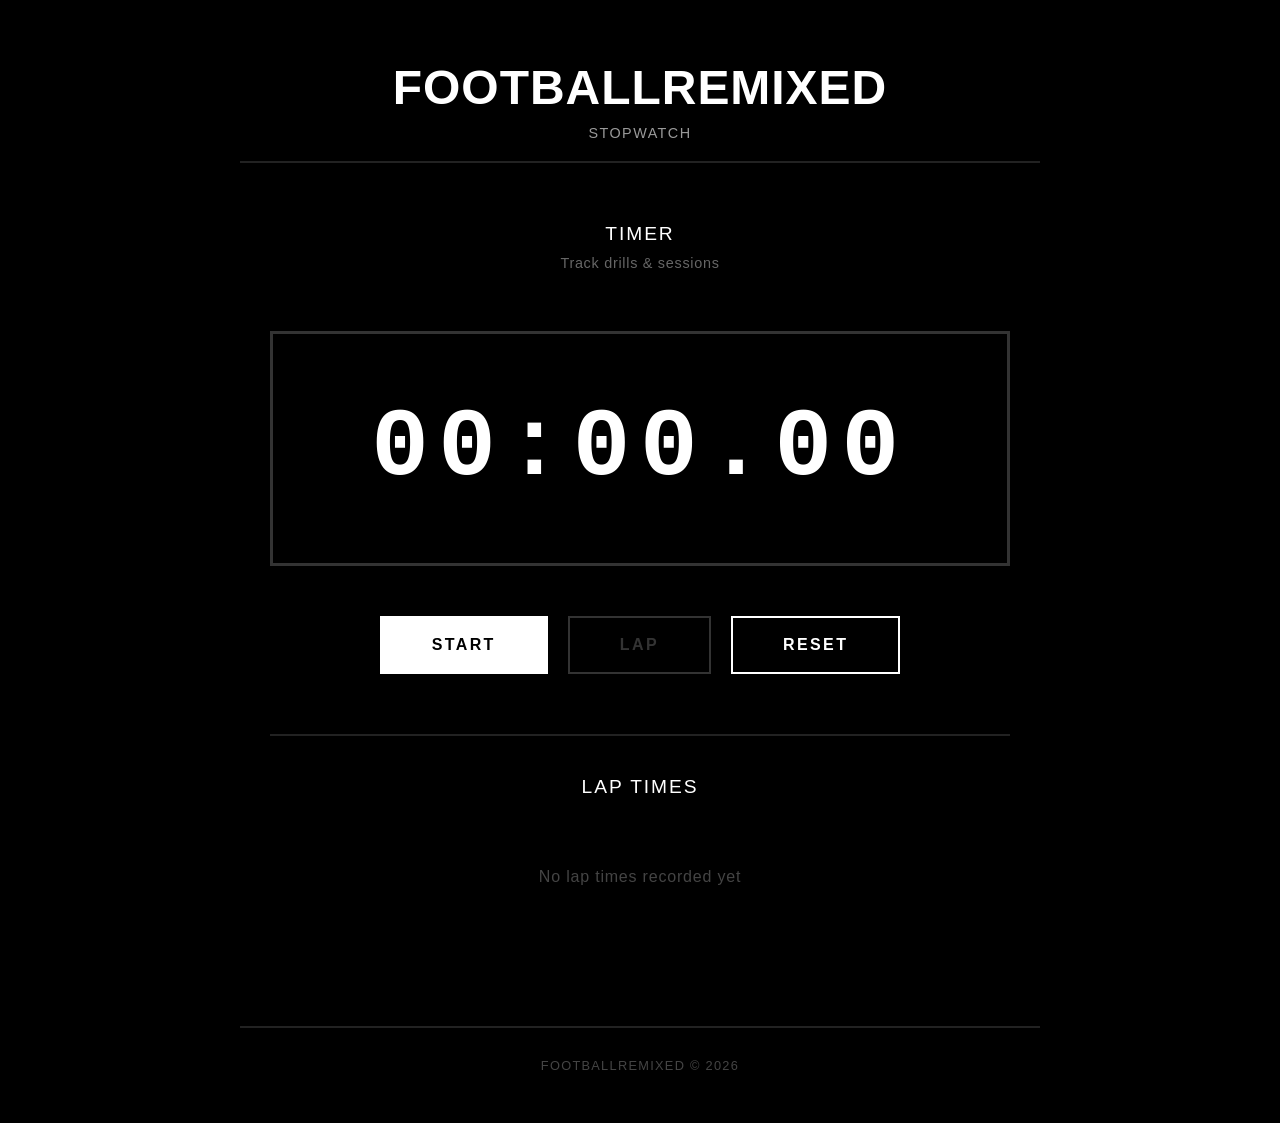
==== stopwatch.html @ f4319dae "Update stopwatch design to minimal black and white theme - Changed from colorful gradient to clean b" ====
<!DOCTYPE html>
<html lang="en">
<head>
    <meta charset="UTF-8">
    <meta name="viewport" content="width=device-width, initial-scale=1.0">
    <title>Football Coach Stopwatch</title>
    <style>
        * {
            margin: 0;
            padding: 0;
            box-sizing: border-box;
        }

        body {
            font-family: -apple-system, BlinkMacSystemFont, 'Segoe UI', Roboto, 'Helvetica Neue', Arial, sans-serif;
            background: #000000;
            min-height: 100vh;
            padding: 20px;
            display: flex;
            justify-content: center;
            align-items: center;
        }

        .container {
            max-width: 800px;
            width: 100%;
            background: #000000;
            overflow: hidden;
        }

        header {
            background: #000000;
            color: white;
            padding: 40px 30px 20px;
            text-align: center;
            border-bottom: 2px solid #222;
        }

        header h1 {
            font-size: 3em;
            margin-bottom: 10px;
            font-weight: 900;
            letter-spacing: 0.02em;
        }

        .tagline {
            font-size: 0.9em;
            opacity: 0.6;
            letter-spacing: 0.1em;
            text-transform: uppercase;
        }

        .stopwatch-container {
            padding: 60px 30px;
            text-align: center;
        }

        .stopwatch-container h2 {
            margin-bottom: 10px;
            color: #fff;
            font-size: 1.2em;
            font-weight: 300;
            letter-spacing: 0.1em;
            text-transform: uppercase;
        }

        .stopwatch-description {
            color: #666;
            margin-bottom: 60px;
            font-size: 0.9em;
            letter-spacing: 0.05em;
        }

        .stopwatch-display {
            background: #000000;
            padding: 60px 40px;
            margin-bottom: 50px;
            border: 3px solid #333;
        }

        .stopwatch-time {
            font-size: 6em;
            font-weight: 900;
            color: white;
            font-family: 'Courier New', monospace;
            letter-spacing: 0.1em;
        }

        .stopwatch-controls {
            display: flex;
            gap: 20px;
            justify-content: center;
            margin-bottom: 60px;
        }

        .stopwatch-btn {
            padding: 18px 50px;
            border: 2px solid #fff;
            border-radius: 0;
            font-size: 1em;
            font-weight: 700;
            cursor: pointer;
            transition: all 0.2s ease;
            text-transform: uppercase;
            letter-spacing: 0.15em;
            background: transparent;
            color: #fff;
        }

        .btn-start {
            background: #fff;
            color: #000;
            border-color: #fff;
        }

        .btn-start:hover {
            background: transparent;
            color: #fff;
        }

        .btn-stop {
            background: #fff;
            color: #000;
            border-color: #fff;
        }

        .btn-stop:hover {
            background: transparent;
            color: #fff;
        }

        .btn-lap {
            background: transparent;
            color: #fff;
            border-color: #fff;
        }

        .btn-lap:hover:not(:disabled) {
            background: #fff;
            color: #000;
        }

        .btn-lap:disabled {
            border-color: #333;
            color: #333;
            cursor: not-allowed;
        }

        .btn-reset {
            background: transparent;
            color: #fff;
            border-color: #fff;
        }

        .btn-reset:hover {
            background: #fff;
            color: #000;
        }

        .laps-container {
            margin-top: 40px;
            border-top: 2px solid #222;
            padding-top: 40px;
        }

        .laps-container h3 {
            color: #fff;
            margin-bottom: 30px;
            font-size: 1.2em;
            font-weight: 300;
            letter-spacing: 0.1em;
            text-transform: uppercase;
        }

        .laps-list {
            background: #000000;
            padding: 0;
            max-height: 400px;
            overflow-y: auto;
        }

        .no-laps {
            color: #444;
            font-style: normal;
            text-align: center;
            padding: 40px 20px;
            letter-spacing: 0.05em;
        }

        .lap-item {
            display: flex;
            justify-content: space-between;
            align-items: center;
            padding: 20px 0;
            background: transparent;
            margin-bottom: 0;
            border-bottom: 1px solid #222;
            animation: slideIn 0.3s ease;
        }

        @keyframes slideIn {
            from { opacity: 0; transform: translateY(-10px); }
            to { opacity: 1; transform: translateY(0); }
        }

        .lap-item:last-child {
            margin-bottom: 0;
        }

        .lap-number {
            font-weight: 700;
            color: #fff;
            flex: 1;
            text-align: left;
            letter-spacing: 0.05em;
            font-size: 0.9em;
        }

        .lap-split {
            font-family: 'Courier New', monospace;
            color: #fff;
            font-weight: 700;
            flex: 1;
            text-align: center;
            font-size: 1.1em;
        }

        .lap-total {
            font-family: 'Courier New', monospace;
            color: #666;
            flex: 1;
            text-align: right;
            font-size: 0.9em;
        }

        footer {
            background: #000000;
            padding: 30px 20px;
            text-align: center;
            color: #444;
            border-top: 2px solid #222;
            margin-top: 40px;
            font-size: 0.8em;
            letter-spacing: 0.1em;
        }

        /* Responsive */
        @media (max-width: 768px) {
            header h1 {
                font-size: 1.8em;
            }

            .stopwatch-time {
                font-size: 2.5em;
            }

            .stopwatch-controls {
                flex-direction: column;
                gap: 10px;
            }

            .stopwatch-btn {
                width: 100%;
                padding: 12px 20px;
            }

            .lap-item {
                flex-direction: column;
                gap: 8px;
                text-align: center;
            }

            .lap-number,
            .lap-split,
            .lap-total {
                text-align: center;
            }
        }
    </style>
</head>
<body>
    <div class="container">
        <header>
            <h1>FOOTBALLREMIXED</h1>
            <p class="tagline">Stopwatch</p>
        </header>

        <div class="stopwatch-container">
            <h2>Timer</h2>
            <p class="stopwatch-description">Track drills & sessions</p>

            <div class="stopwatch-display">
                <div id="stopwatchTime" class="stopwatch-time">00:00.00</div>
            </div>

            <div class="stopwatch-controls">
                <button id="startBtn" class="stopwatch-btn btn-start">Start</button>
                <button id="lapBtn" class="stopwatch-btn btn-lap" disabled>Lap</button>
                <button id="resetBtn" class="stopwatch-btn btn-reset">Reset</button>
            </div>

            <div class="laps-container">
                <h3>Lap Times</h3>
                <div id="lapsList" class="laps-list">
                    <p class="no-laps">No lap times recorded yet</p>
                </div>
            </div>
        </div>

        <footer>
            <p>FOOTBALLREMIXED © 2026</p>
        </footer>
    </div>

    <script>
        // Stopwatch functionality
        let stopwatchInterval = null;
        let stopwatchTime = 0;
        let isStopwatchRunning = false;
        let lapTimes = [];
        let lapCounter = 1;

        const stopwatchDisplay = document.getElementById('stopwatchTime');
        const startBtn = document.getElementById('startBtn');
        const lapBtn = document.getElementById('lapBtn');
        const resetBtn = document.getElementById('resetBtn');
        const lapsList = document.getElementById('lapsList');

        function formatTime(milliseconds) {
            const totalSeconds = Math.floor(milliseconds / 1000);
            const minutes = Math.floor(totalSeconds / 60);
            const seconds = totalSeconds % 60;
            const centiseconds = Math.floor((milliseconds % 1000) / 10);

            return `${String(minutes).padStart(2, '0')}:${String(seconds).padStart(2, '0')}.${String(centiseconds).padStart(2, '0')}`;
        }

        function updateStopwatchDisplay() {
            stopwatchDisplay.textContent = formatTime(stopwatchTime);
        }

        function startStopwatch() {
            if (!isStopwatchRunning) {
                isStopwatchRunning = true;
                const startTime = Date.now() - stopwatchTime;

                stopwatchInterval = setInterval(() => {
                    stopwatchTime = Date.now() - startTime;
                    updateStopwatchDisplay();
                }, 10);

                startBtn.textContent = 'Stop';
                startBtn.classList.remove('btn-start');
                startBtn.classList.add('btn-stop');
                lapBtn.disabled = false;
            } else {
                isStopwatchRunning = false;
                clearInterval(stopwatchInterval);
                startBtn.textContent = 'Start';
                startBtn.classList.remove('btn-stop');
                startBtn.classList.add('btn-start');
            }
        }

        function recordLap() {
            if (isStopwatchRunning && stopwatchTime > 0) {
                const lapTime = stopwatchTime;
                const previousLapTime = lapTimes.length > 0 ? lapTimes[lapTimes.length - 1].time : 0;
                const splitTime = lapTime - previousLapTime;

                lapTimes.push({ time: lapTime, split: splitTime });

                // Remove "no laps" message if it exists
                const noLapsMessage = lapsList.querySelector('.no-laps');
                if (noLapsMessage) {
                    noLapsMessage.remove();
                }

                // Add new lap to the list (at the beginning)
                const lapItem = document.createElement('div');
                lapItem.className = 'lap-item';
                lapItem.innerHTML = `
                    <span class="lap-number">Lap ${lapCounter}</span>
                    <span class="lap-split">${formatTime(splitTime)}</span>
                    <span class="lap-total">${formatTime(lapTime)}</span>
                `;

                lapsList.insertBefore(lapItem, lapsList.firstChild);
                lapCounter++;
            }
        }

        function resetStopwatch() {
            clearInterval(stopwatchInterval);
            stopwatchTime = 0;
            isStopwatchRunning = false;
            lapTimes = [];
            lapCounter = 1;

            updateStopwatchDisplay();
            startBtn.textContent = 'Start';
            startBtn.classList.remove('btn-stop');
            startBtn.classList.add('btn-start');
            lapBtn.disabled = true;

            // Clear laps list
            lapsList.innerHTML = '<p class="no-laps">No lap times recorded yet</p>';
        }

        startBtn.addEventListener('click', startStopwatch);
        lapBtn.addEventListener('click', recordLap);
        resetBtn.addEventListener('click', resetStopwatch);

        console.log('Football Coach Stopwatch loaded successfully!');
    </script>
</body>
</html>
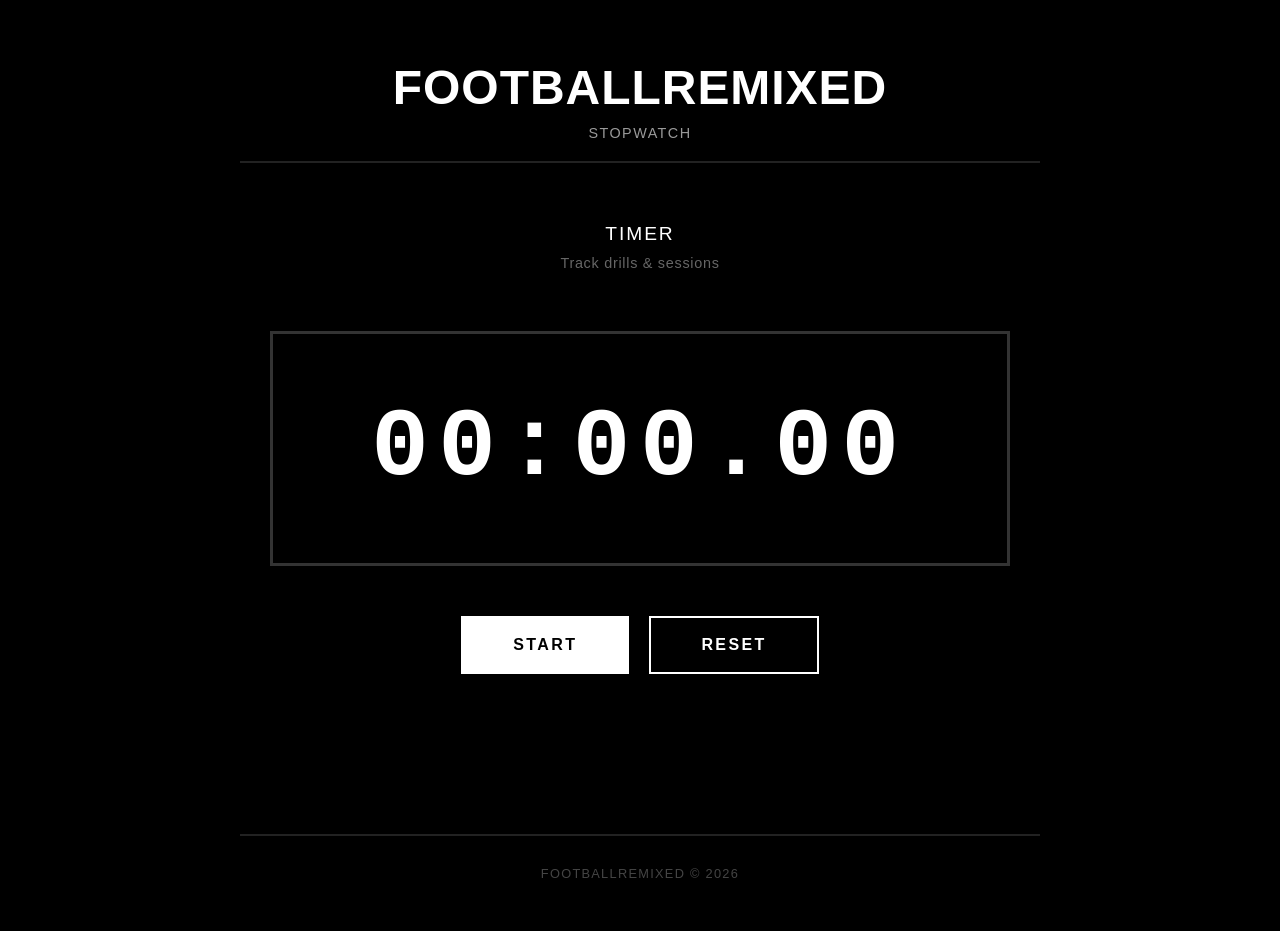
==== commit e7c13b76: "Remove lap times feature from stopwatch - Removed lap/split time functionality (not relevant for foo" ====
--- a/stopwatch.html
+++ b/stopwatch.html
@@ -129,23 +129,6 @@
             color: #fff;
         }
 
-        .btn-lap {
-            background: transparent;
-            color: #fff;
-            border-color: #fff;
-        }
-
-        .btn-lap:hover:not(:disabled) {
-            background: #fff;
-            color: #000;
-        }
-
-        .btn-lap:disabled {
-            border-color: #333;
-            color: #333;
-            cursor: not-allowed;
-        }
-
         .btn-reset {
             background: transparent;
             color: #fff;
@@ -155,82 +138,6 @@
         .btn-reset:hover {
             background: #fff;
             color: #000;
-        }
-
-        .laps-container {
-            margin-top: 40px;
-            border-top: 2px solid #222;
-            padding-top: 40px;
-        }
-
-        .laps-container h3 {
-            color: #fff;
-            margin-bottom: 30px;
-            font-size: 1.2em;
-            font-weight: 300;
-            letter-spacing: 0.1em;
-            text-transform: uppercase;
-        }
-
-        .laps-list {
-            background: #000000;
-            padding: 0;
-            max-height: 400px;
-            overflow-y: auto;
-        }
-
-        .no-laps {
-            color: #444;
-            font-style: normal;
-            text-align: center;
-            padding: 40px 20px;
-            letter-spacing: 0.05em;
-        }
-
-        .lap-item {
-            display: flex;
-            justify-content: space-between;
-            align-items: center;
-            padding: 20px 0;
-            background: transparent;
-            margin-bottom: 0;
-            border-bottom: 1px solid #222;
-            animation: slideIn 0.3s ease;
-        }
-
-        @keyframes slideIn {
-            from { opacity: 0; transform: translateY(-10px); }
-            to { opacity: 1; transform: translateY(0); }
-        }
-
-        .lap-item:last-child {
-            margin-bottom: 0;
-        }
-
-        .lap-number {
-            font-weight: 700;
-            color: #fff;
-            flex: 1;
-            text-align: left;
-            letter-spacing: 0.05em;
-            font-size: 0.9em;
-        }
-
-        .lap-split {
-            font-family: 'Courier New', monospace;
-            color: #fff;
-            font-weight: 700;
-            flex: 1;
-            text-align: center;
-            font-size: 1.1em;
-        }
-
-        .lap-total {
-            font-family: 'Courier New', monospace;
-            color: #666;
-            flex: 1;
-            text-align: right;
-            font-size: 0.9em;
         }
 
         footer {
@@ -262,18 +169,6 @@
             .stopwatch-btn {
                 width: 100%;
                 padding: 12px 20px;
-            }
-
-            .lap-item {
-                flex-direction: column;
-                gap: 8px;
-                text-align: center;
-            }
-
-            .lap-number,
-            .lap-split,
-            .lap-total {
-                text-align: center;
             }
         }
     </style>
@@ -295,15 +190,7 @@
 
             <div class="stopwatch-controls">
                 <button id="startBtn" class="stopwatch-btn btn-start">Start</button>
-                <button id="lapBtn" class="stopwatch-btn btn-lap" disabled>Lap</button>
                 <button id="resetBtn" class="stopwatch-btn btn-reset">Reset</button>
-            </div>
-
-            <div class="laps-container">
-                <h3>Lap Times</h3>
-                <div id="lapsList" class="laps-list">
-                    <p class="no-laps">No lap times recorded yet</p>
-                </div>
             </div>
         </div>
 
@@ -317,14 +204,10 @@
         let stopwatchInterval = null;
         let stopwatchTime = 0;
         let isStopwatchRunning = false;
-        let lapTimes = [];
-        let lapCounter = 1;
 
         const stopwatchDisplay = document.getElementById('stopwatchTime');
         const startBtn = document.getElementById('startBtn');
-        const lapBtn = document.getElementById('lapBtn');
         const resetBtn = document.getElementById('resetBtn');
-        const lapsList = document.getElementById('lapsList');
 
         function formatTime(milliseconds) {
             const totalSeconds = Math.floor(milliseconds / 1000);
@@ -352,7 +235,6 @@
                 startBtn.textContent = 'Stop';
                 startBtn.classList.remove('btn-start');
                 startBtn.classList.add('btn-stop');
-                lapBtn.disabled = false;
             } else {
                 isStopwatchRunning = false;
                 clearInterval(stopwatchInterval);
@@ -362,53 +244,18 @@
             }
         }
 
-        function recordLap() {
-            if (isStopwatchRunning && stopwatchTime > 0) {
-                const lapTime = stopwatchTime;
-                const previousLapTime = lapTimes.length > 0 ? lapTimes[lapTimes.length - 1].time : 0;
-                const splitTime = lapTime - previousLapTime;
-
-                lapTimes.push({ time: lapTime, split: splitTime });
-
-                // Remove "no laps" message if it exists
-                const noLapsMessage = lapsList.querySelector('.no-laps');
-                if (noLapsMessage) {
-                    noLapsMessage.remove();
-                }
-
-                // Add new lap to the list (at the beginning)
-                const lapItem = document.createElement('div');
-                lapItem.className = 'lap-item';
-                lapItem.innerHTML = `
-                    <span class="lap-number">Lap ${lapCounter}</span>
-                    <span class="lap-split">${formatTime(splitTime)}</span>
-                    <span class="lap-total">${formatTime(lapTime)}</span>
-                `;
-
-                lapsList.insertBefore(lapItem, lapsList.firstChild);
-                lapCounter++;
-            }
-        }
-
         function resetStopwatch() {
             clearInterval(stopwatchInterval);
             stopwatchTime = 0;
             isStopwatchRunning = false;
-            lapTimes = [];
-            lapCounter = 1;
 
             updateStopwatchDisplay();
             startBtn.textContent = 'Start';
             startBtn.classList.remove('btn-stop');
             startBtn.classList.add('btn-start');
-            lapBtn.disabled = true;
-
-            // Clear laps list
-            lapsList.innerHTML = '<p class="no-laps">No lap times recorded yet</p>';
         }
 
         startBtn.addEventListener('click', startStopwatch);
-        lapBtn.addEventListener('click', recordLap);
         resetBtn.addEventListener('click', resetStopwatch);
 
         console.log('Football Coach Stopwatch loaded successfully!');
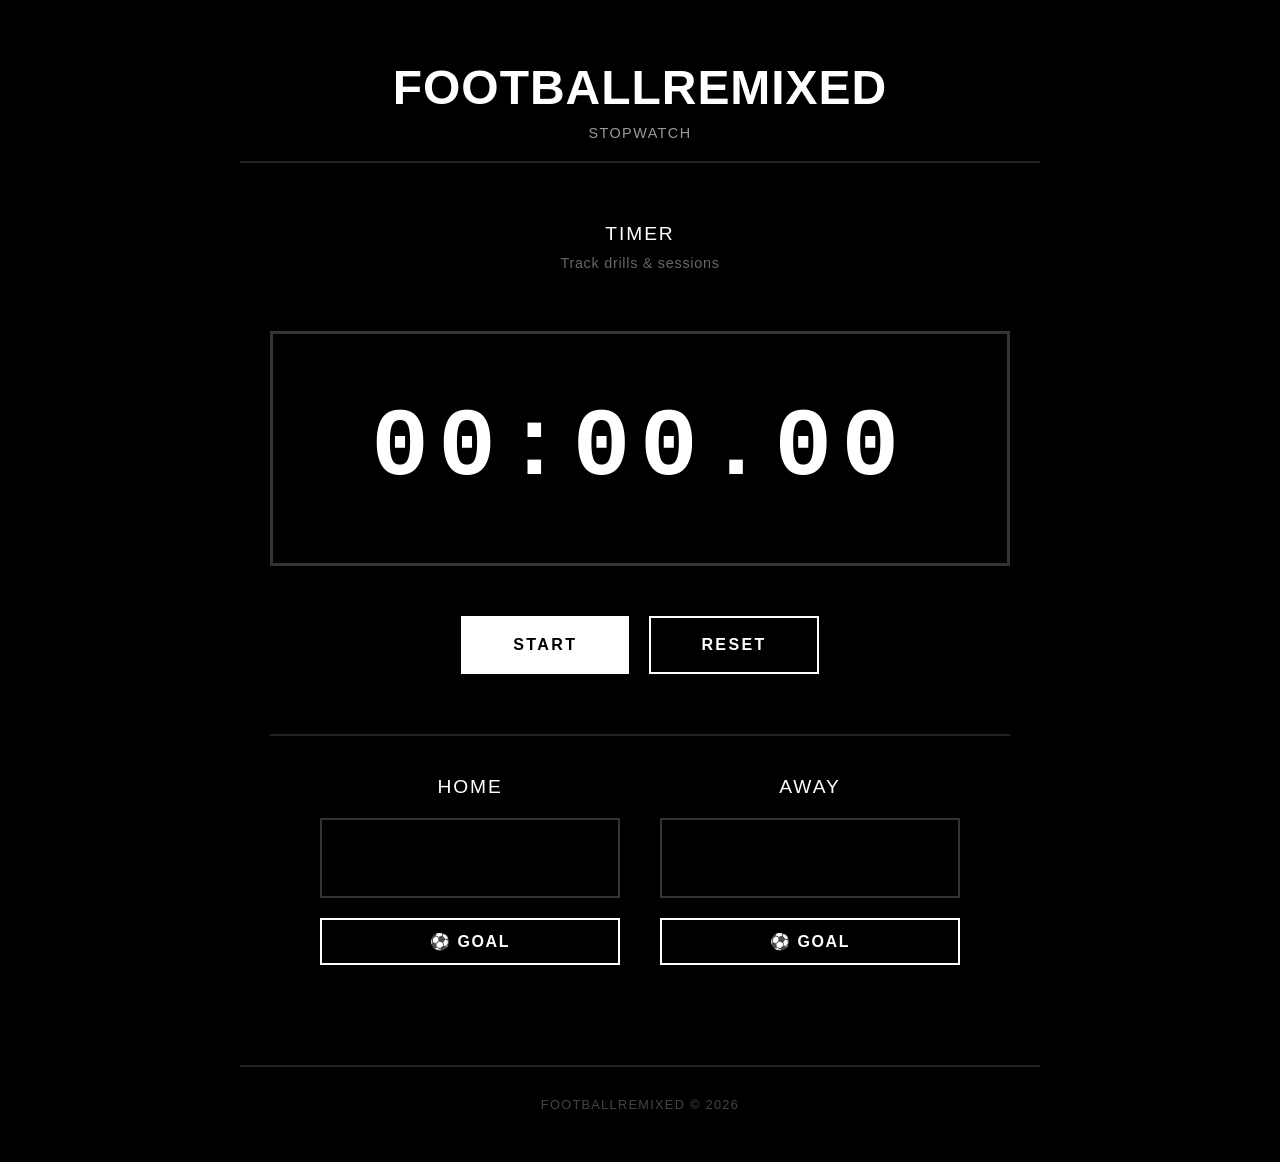
==== commit df91bec3: "Add goal tracking feature for home and away teams - Added Home vs Away team sections - Goal buttons " ====
--- a/stopwatch.html
+++ b/stopwatch.html
@@ -140,6 +140,75 @@
             color: #000;
         }
 
+        .score-section {
+            margin-top: 60px;
+            border-top: 2px solid #222;
+            padding-top: 40px;
+        }
+
+        .team-container {
+            display: flex;
+            gap: 40px;
+            justify-content: center;
+            align-items: flex-start;
+        }
+
+        .team {
+            flex: 1;
+            max-width: 300px;
+            text-align: center;
+        }
+
+        .team h3 {
+            color: #fff;
+            font-size: 1.2em;
+            font-weight: 300;
+            letter-spacing: 0.1em;
+            text-transform: uppercase;
+            margin-bottom: 20px;
+        }
+
+        .goals-display {
+            min-height: 80px;
+            background: #000;
+            border: 2px solid #333;
+            padding: 20px;
+            margin-bottom: 20px;
+            font-size: 2em;
+            line-height: 1.5;
+            display: flex;
+            flex-wrap: wrap;
+            gap: 10px;
+            justify-content: center;
+            align-items: center;
+        }
+
+        .goal-btn {
+            padding: 12px 30px;
+            border: 2px solid #fff;
+            border-radius: 0;
+            font-size: 1em;
+            font-weight: 700;
+            cursor: pointer;
+            transition: all 0.2s ease;
+            text-transform: uppercase;
+            letter-spacing: 0.1em;
+            background: transparent;
+            color: #fff;
+            width: 100%;
+        }
+
+        .goal-btn:hover {
+            background: #fff;
+            color: #000;
+        }
+
+        @keyframes goalPop {
+            0% { transform: scale(0); opacity: 0; }
+            50% { transform: scale(1.2); }
+            100% { transform: scale(1); opacity: 1; }
+        }
+
         footer {
             background: #000000;
             padding: 30px 20px;
@@ -169,6 +238,15 @@
             .stopwatch-btn {
                 width: 100%;
                 padding: 12px 20px;
+            }
+
+            .team-container {
+                flex-direction: column;
+                gap: 30px;
+            }
+
+            .team {
+                max-width: 100%;
             }
         }
     </style>
@@ -191,6 +269,21 @@
             <div class="stopwatch-controls">
                 <button id="startBtn" class="stopwatch-btn btn-start">Start</button>
                 <button id="resetBtn" class="stopwatch-btn btn-reset">Reset</button>
+            </div>
+
+            <div class="score-section">
+                <div class="team-container">
+                    <div class="team home-team">
+                        <h3>Home</h3>
+                        <div class="goals-display" id="homeGoals"></div>
+                        <button id="homeGoalBtn" class="goal-btn">⚽️ Goal</button>
+                    </div>
+                    <div class="team away-team">
+                        <h3>Away</h3>
+                        <div class="goals-display" id="awayGoals"></div>
+                        <button id="awayGoalBtn" class="goal-btn">⚽️ Goal</button>
+                    </div>
+                </div>
             </div>
         </div>
 
@@ -258,6 +351,27 @@
         startBtn.addEventListener('click', startStopwatch);
         resetBtn.addEventListener('click', resetStopwatch);
 
+        // Goal tracking functionality
+        const homeGoalBtn = document.getElementById('homeGoalBtn');
+        const awayGoalBtn = document.getElementById('awayGoalBtn');
+        const homeGoalsDisplay = document.getElementById('homeGoals');
+        const awayGoalsDisplay = document.getElementById('awayGoals');
+
+        function addGoal(team) {
+            const goalEmoji = document.createElement('span');
+            goalEmoji.textContent = '⚽️';
+            goalEmoji.style.animation = 'goalPop 0.3s ease';
+
+            if (team === 'home') {
+                homeGoalsDisplay.appendChild(goalEmoji);
+            } else {
+                awayGoalsDisplay.appendChild(goalEmoji);
+            }
+        }
+
+        homeGoalBtn.addEventListener('click', () => addGoal('home'));
+        awayGoalBtn.addEventListener('click', () => addGoal('away'));
+
         console.log('Football Coach Stopwatch loaded successfully!');
     </script>
 </body>
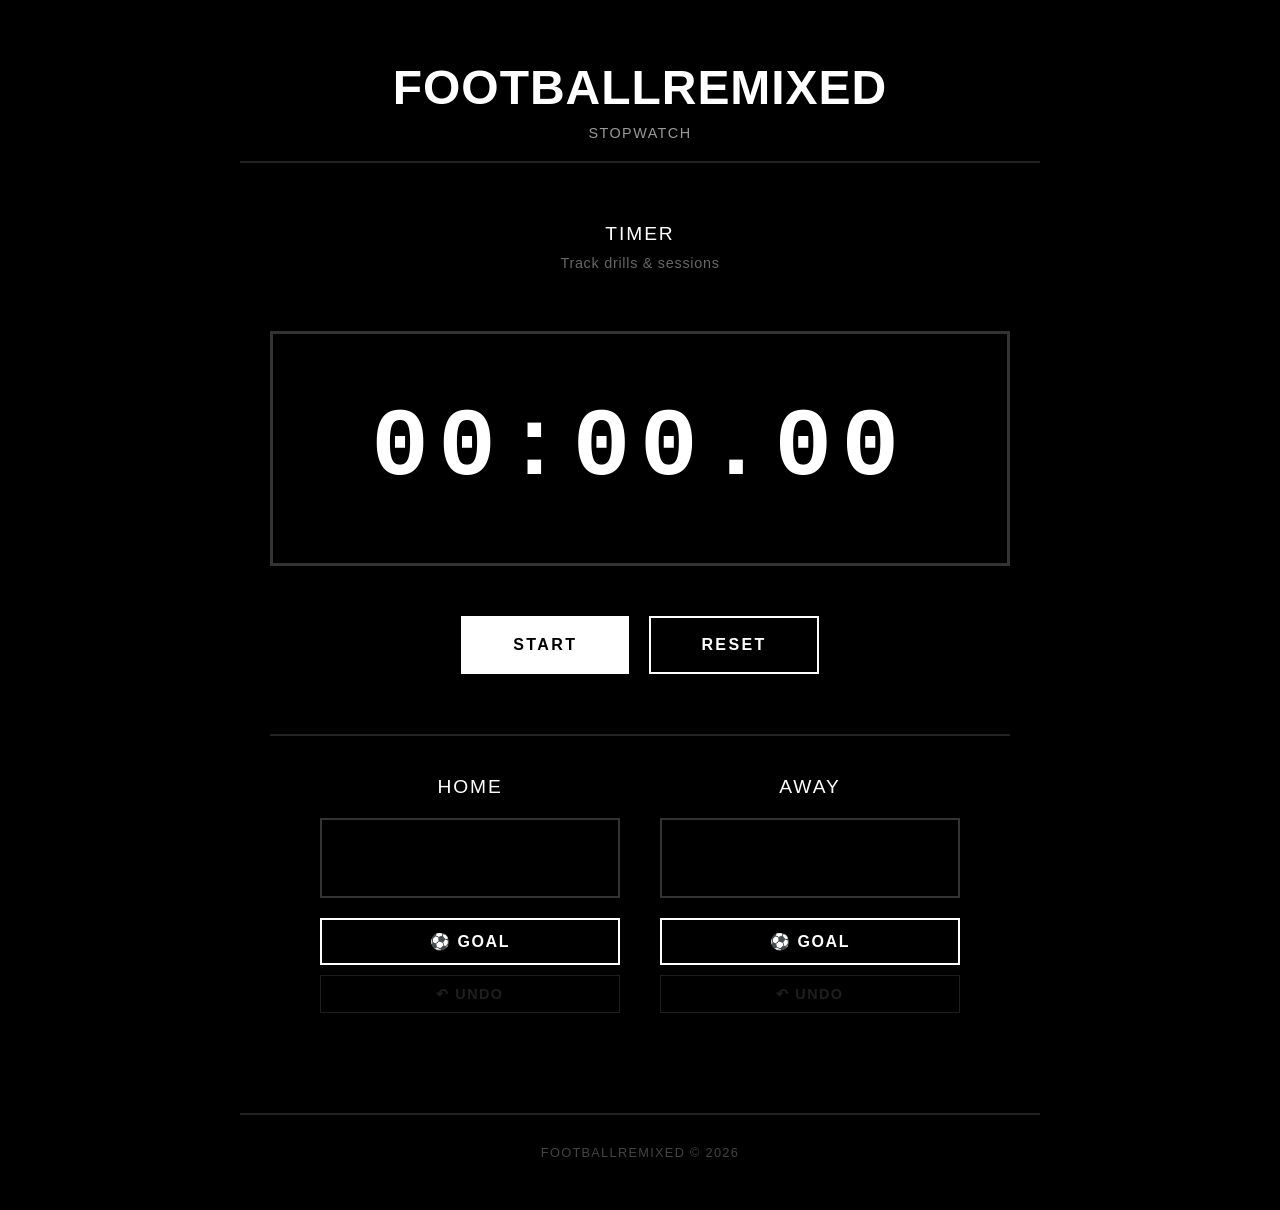
==== commit dabaf754: "Add undo button for goal tracking in stopwatch app - Added undo buttons for each team below their go" ====
--- a/stopwatch.html
+++ b/stopwatch.html
@@ -203,6 +203,35 @@
             color: #000;
         }
 
+        .undo-btn {
+            padding: 10px 20px;
+            border: 1px solid #666;
+            border-radius: 0;
+            font-size: 0.9em;
+            font-weight: 600;
+            cursor: pointer;
+            transition: all 0.2s ease;
+            text-transform: uppercase;
+            letter-spacing: 0.1em;
+            background: transparent;
+            color: #666;
+            width: 100%;
+            margin-top: 10px;
+            opacity: 0.6;
+        }
+
+        .undo-btn:hover:not(:disabled) {
+            background: #333;
+            color: #fff;
+            border-color: #fff;
+            opacity: 1;
+        }
+
+        .undo-btn:disabled {
+            cursor: not-allowed;
+            opacity: 0.3;
+        }
+
         @keyframes goalPop {
             0% { transform: scale(0); opacity: 0; }
             50% { transform: scale(1.2); }
@@ -277,11 +306,13 @@
                         <h3>Home</h3>
                         <div class="goals-display" id="homeGoals"></div>
                         <button id="homeGoalBtn" class="goal-btn">⚽️ Goal</button>
+                        <button id="homeUndoBtn" class="undo-btn">↶ Undo</button>
                     </div>
                     <div class="team away-team">
                         <h3>Away</h3>
                         <div class="goals-display" id="awayGoals"></div>
                         <button id="awayGoalBtn" class="goal-btn">⚽️ Goal</button>
+                        <button id="awayUndoBtn" class="undo-btn">↶ Undo</button>
                     </div>
                 </div>
             </div>
@@ -354,8 +385,18 @@
         // Goal tracking functionality
         const homeGoalBtn = document.getElementById('homeGoalBtn');
         const awayGoalBtn = document.getElementById('awayGoalBtn');
+        const homeUndoBtn = document.getElementById('homeUndoBtn');
+        const awayUndoBtn = document.getElementById('awayUndoBtn');
         const homeGoalsDisplay = document.getElementById('homeGoals');
         const awayGoalsDisplay = document.getElementById('awayGoals');
+
+        let homeGoals = [];
+        let awayGoals = [];
+
+        function updateUndoButtons() {
+            homeUndoBtn.disabled = homeGoals.length === 0;
+            awayUndoBtn.disabled = awayGoals.length === 0;
+        }
 
         function addGoal(team) {
             const goalEmoji = document.createElement('span');
@@ -363,14 +404,35 @@
             goalEmoji.style.animation = 'goalPop 0.3s ease';
 
             if (team === 'home') {
+                homeGoals.push(goalEmoji);
                 homeGoalsDisplay.appendChild(goalEmoji);
             } else {
+                awayGoals.push(goalEmoji);
                 awayGoalsDisplay.appendChild(goalEmoji);
             }
+
+            updateUndoButtons();
+        }
+
+        function removeGoal(team) {
+            if (team === 'home' && homeGoals.length > 0) {
+                const lastGoal = homeGoals.pop();
+                lastGoal.remove();
+            } else if (team === 'away' && awayGoals.length > 0) {
+                const lastGoal = awayGoals.pop();
+                lastGoal.remove();
+            }
+
+            updateUndoButtons();
         }
 
         homeGoalBtn.addEventListener('click', () => addGoal('home'));
         awayGoalBtn.addEventListener('click', () => addGoal('away'));
+        homeUndoBtn.addEventListener('click', () => removeGoal('home'));
+        awayUndoBtn.addEventListener('click', () => removeGoal('away'));
+
+        // Initialize undo buttons state
+        updateUndoButtons();
 
         console.log('Football Coach Stopwatch loaded successfully!');
     </script>
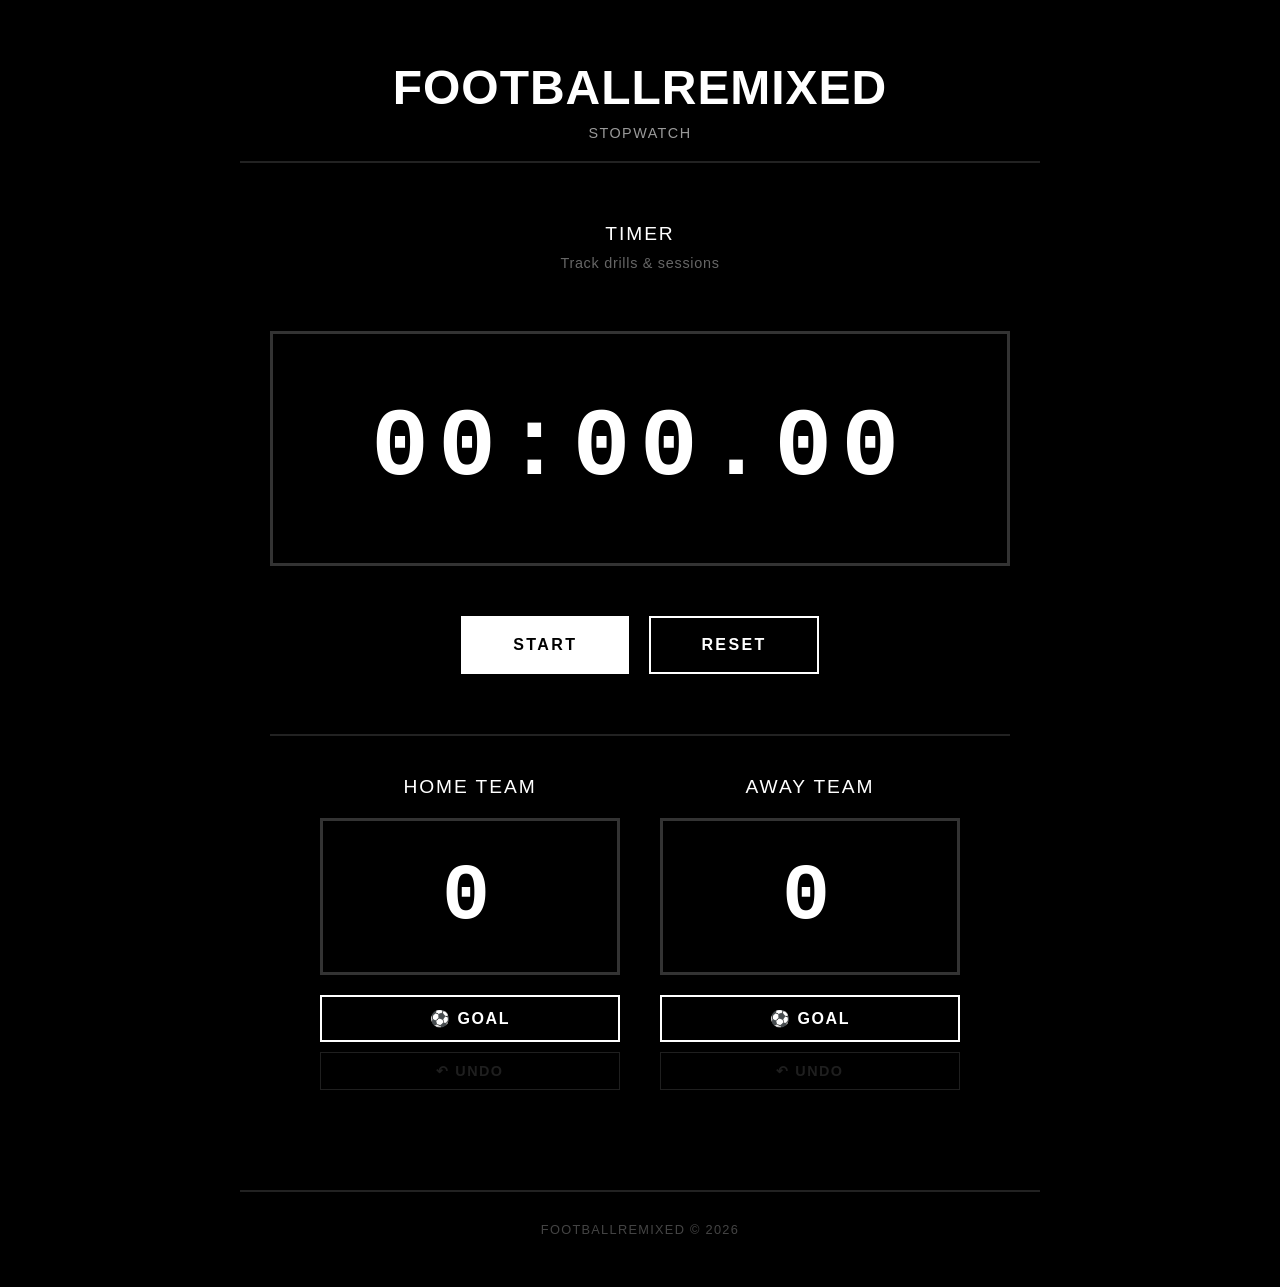
==== commit ef689fbe: "Change goal tracking to numeric scoreboard display - Replaced soccer ball emoji display with numeric" ====
--- a/stopwatch.html
+++ b/stopwatch.html
@@ -168,19 +168,24 @@
             margin-bottom: 20px;
         }
 
-        .goals-display {
-            min-height: 80px;
+        .score-display {
+            min-height: 120px;
             background: #000;
-            border: 2px solid #333;
-            padding: 20px;
+            border: 3px solid #333;
+            padding: 30px;
             margin-bottom: 20px;
-            font-size: 2em;
-            line-height: 1.5;
             display: flex;
-            flex-wrap: wrap;
-            gap: 10px;
             justify-content: center;
             align-items: center;
+        }
+
+        .score-number {
+            font-size: 5em;
+            font-weight: 900;
+            color: #fff;
+            font-family: 'Courier New', monospace;
+            letter-spacing: 0.1em;
+            text-align: center;
         }
 
         .goal-btn {
@@ -232,11 +237,6 @@
             opacity: 0.3;
         }
 
-        @keyframes goalPop {
-            0% { transform: scale(0); opacity: 0; }
-            50% { transform: scale(1.2); }
-            100% { transform: scale(1); opacity: 1; }
-        }
 
         footer {
             background: #000000;
@@ -259,6 +259,10 @@
                 font-size: 2.5em;
             }
 
+            .score-number {
+                font-size: 3em;
+            }
+
             .stopwatch-controls {
                 flex-direction: column;
                 gap: 10px;
@@ -303,14 +307,18 @@
             <div class="score-section">
                 <div class="team-container">
                     <div class="team home-team">
-                        <h3>Home</h3>
-                        <div class="goals-display" id="homeGoals"></div>
+                        <h3>Home Team</h3>
+                        <div class="score-display">
+                            <div class="score-number" id="homeScore">0</div>
+                        </div>
                         <button id="homeGoalBtn" class="goal-btn">⚽️ Goal</button>
                         <button id="homeUndoBtn" class="undo-btn">↶ Undo</button>
                     </div>
                     <div class="team away-team">
-                        <h3>Away</h3>
-                        <div class="goals-display" id="awayGoals"></div>
+                        <h3>Away Team</h3>
+                        <div class="score-display">
+                            <div class="score-number" id="awayScore">0</div>
+                        </div>
                         <button id="awayGoalBtn" class="goal-btn">⚽️ Goal</button>
                         <button id="awayUndoBtn" class="undo-btn">↶ Undo</button>
                     </div>
@@ -382,47 +390,44 @@
         startBtn.addEventListener('click', startStopwatch);
         resetBtn.addEventListener('click', resetStopwatch);
 
-        // Goal tracking functionality
+        // Score tracking functionality
         const homeGoalBtn = document.getElementById('homeGoalBtn');
         const awayGoalBtn = document.getElementById('awayGoalBtn');
         const homeUndoBtn = document.getElementById('homeUndoBtn');
         const awayUndoBtn = document.getElementById('awayUndoBtn');
-        const homeGoalsDisplay = document.getElementById('homeGoals');
-        const awayGoalsDisplay = document.getElementById('awayGoals');
-
-        let homeGoals = [];
-        let awayGoals = [];
+        const homeScoreDisplay = document.getElementById('homeScore');
+        const awayScoreDisplay = document.getElementById('awayScore');
+
+        let homeScore = 0;
+        let awayScore = 0;
 
         function updateUndoButtons() {
-            homeUndoBtn.disabled = homeGoals.length === 0;
-            awayUndoBtn.disabled = awayGoals.length === 0;
+            homeUndoBtn.disabled = homeScore === 0;
+            awayUndoBtn.disabled = awayScore === 0;
+        }
+
+        function updateScoreDisplay() {
+            homeScoreDisplay.textContent = homeScore;
+            awayScoreDisplay.textContent = awayScore;
         }
 
         function addGoal(team) {
-            const goalEmoji = document.createElement('span');
-            goalEmoji.textContent = '⚽️';
-            goalEmoji.style.animation = 'goalPop 0.3s ease';
-
             if (team === 'home') {
-                homeGoals.push(goalEmoji);
-                homeGoalsDisplay.appendChild(goalEmoji);
+                homeScore++;
             } else {
-                awayGoals.push(goalEmoji);
-                awayGoalsDisplay.appendChild(goalEmoji);
-            }
-
+                awayScore++;
+            }
+            updateScoreDisplay();
             updateUndoButtons();
         }
 
         function removeGoal(team) {
-            if (team === 'home' && homeGoals.length > 0) {
-                const lastGoal = homeGoals.pop();
-                lastGoal.remove();
-            } else if (team === 'away' && awayGoals.length > 0) {
-                const lastGoal = awayGoals.pop();
-                lastGoal.remove();
-            }
-
+            if (team === 'home' && homeScore > 0) {
+                homeScore--;
+            } else if (team === 'away' && awayScore > 0) {
+                awayScore--;
+            }
+            updateScoreDisplay();
             updateUndoButtons();
         }
 
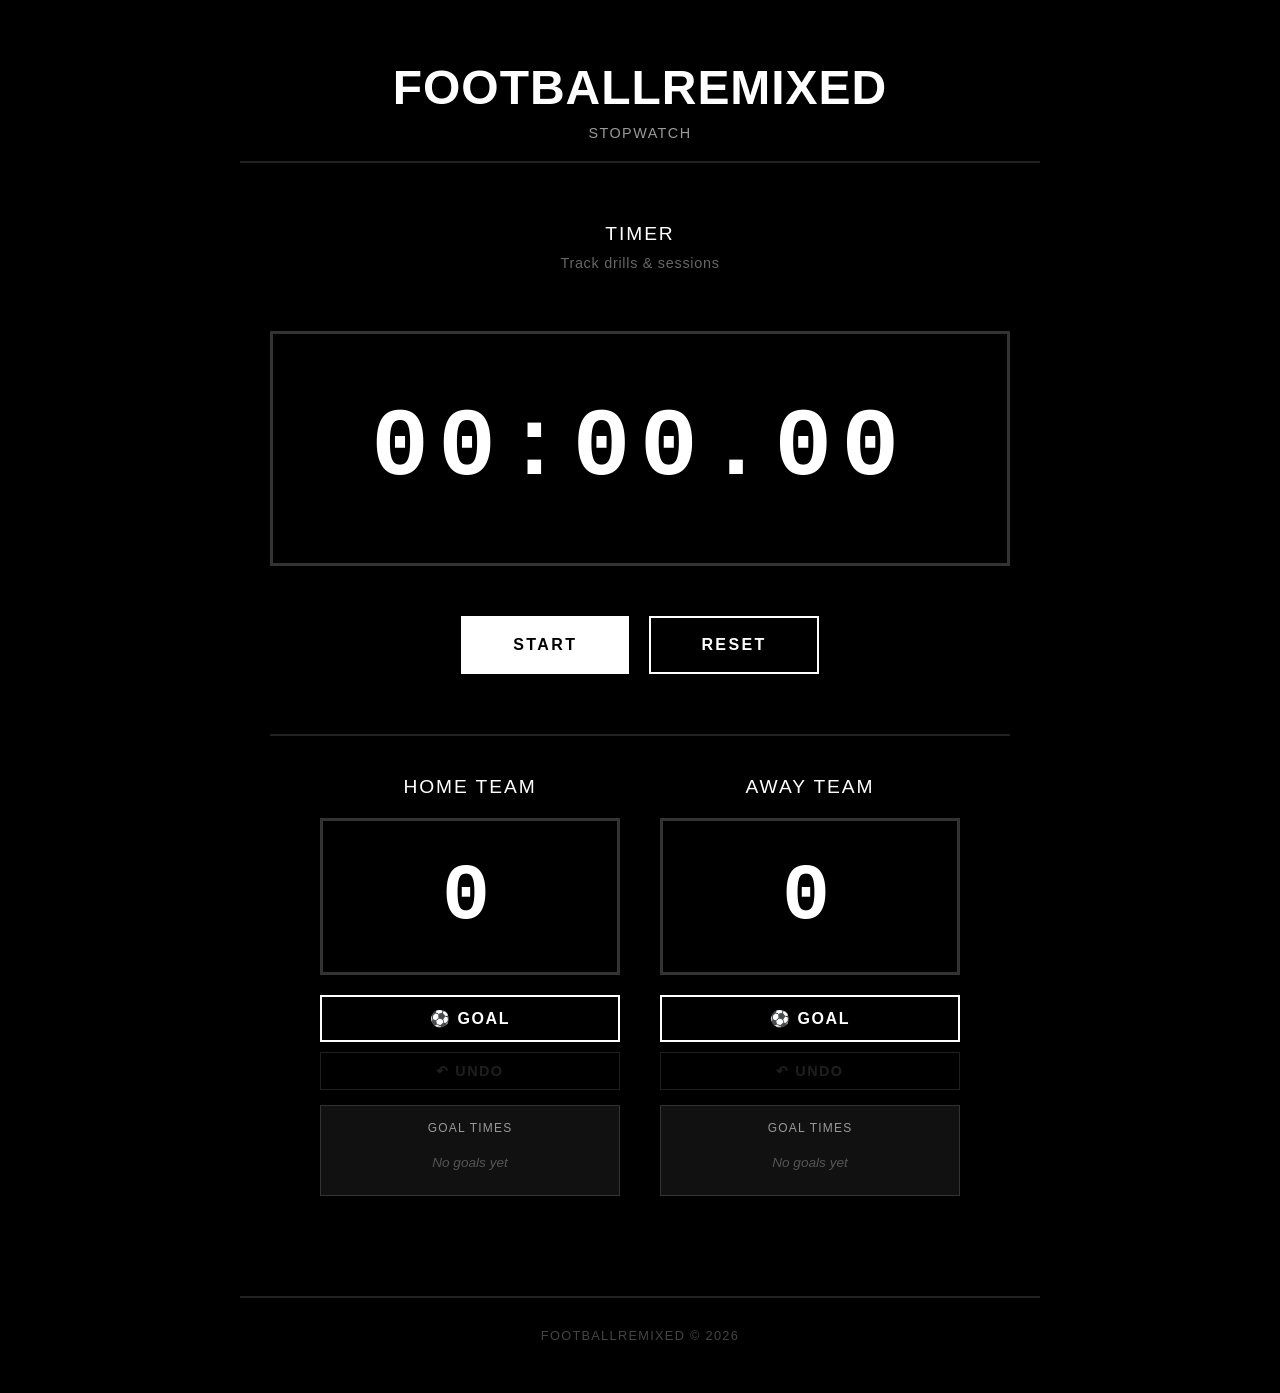
==== commit 2570101c: "Add goal time tracking to scoreboard - Records stopwatch time when goal button is pressed - Displays" ====
--- a/stopwatch.html
+++ b/stopwatch.html
@@ -188,6 +188,58 @@
             text-align: center;
         }
 
+        .goal-times {
+            margin-top: 15px;
+            padding: 15px;
+            background: #111;
+            border: 1px solid #333;
+            min-height: 50px;
+            max-height: 150px;
+            overflow-y: auto;
+        }
+
+        .goal-times h4 {
+            color: #999;
+            font-size: 0.75em;
+            font-weight: 400;
+            letter-spacing: 0.1em;
+            text-transform: uppercase;
+            margin-bottom: 10px;
+        }
+
+        .goal-time-item {
+            color: #fff;
+            font-family: 'Courier New', monospace;
+            font-size: 0.9em;
+            padding: 5px 0;
+            border-bottom: 1px solid #222;
+            display: flex;
+            justify-content: space-between;
+            align-items: center;
+        }
+
+        .goal-time-item:last-child {
+            border-bottom: none;
+        }
+
+        .goal-time-label {
+            color: #999;
+            font-size: 0.85em;
+        }
+
+        .goal-time-value {
+            color: #fff;
+            font-weight: 600;
+        }
+
+        .no-goals {
+            color: #555;
+            font-size: 0.85em;
+            font-style: italic;
+            text-align: center;
+            padding: 10px;
+        }
+
         .goal-btn {
             padding: 12px 30px;
             border: 2px solid #fff;
@@ -313,6 +365,12 @@
                         </div>
                         <button id="homeGoalBtn" class="goal-btn">⚽️ Goal</button>
                         <button id="homeUndoBtn" class="undo-btn">↶ Undo</button>
+                        <div class="goal-times">
+                            <h4>Goal Times</h4>
+                            <div id="homeGoalTimes">
+                                <div class="no-goals">No goals yet</div>
+                            </div>
+                        </div>
                     </div>
                     <div class="team away-team">
                         <h3>Away Team</h3>
@@ -321,6 +379,12 @@
                         </div>
                         <button id="awayGoalBtn" class="goal-btn">⚽️ Goal</button>
                         <button id="awayUndoBtn" class="undo-btn">↶ Undo</button>
+                        <div class="goal-times">
+                            <h4>Goal Times</h4>
+                            <div id="awayGoalTimes">
+                                <div class="no-goals">No goals yet</div>
+                            </div>
+                        </div>
                     </div>
                 </div>
             </div>
@@ -397,9 +461,13 @@
         const awayUndoBtn = document.getElementById('awayUndoBtn');
         const homeScoreDisplay = document.getElementById('homeScore');
         const awayScoreDisplay = document.getElementById('awayScore');
+        const homeGoalTimesDisplay = document.getElementById('homeGoalTimes');
+        const awayGoalTimesDisplay = document.getElementById('awayGoalTimes');
 
         let homeScore = 0;
         let awayScore = 0;
+        let homeGoalTimes = [];
+        let awayGoalTimes = [];
 
         function updateUndoButtons() {
             homeUndoBtn.disabled = homeScore === 0;
@@ -411,11 +479,33 @@
             awayScoreDisplay.textContent = awayScore;
         }
 
+        function updateGoalTimesDisplay(team) {
+            const times = team === 'home' ? homeGoalTimes : awayGoalTimes;
+            const display = team === 'home' ? homeGoalTimesDisplay : awayGoalTimesDisplay;
+
+            if (times.length === 0) {
+                display.innerHTML = '<div class="no-goals">No goals yet</div>';
+            } else {
+                display.innerHTML = times.map((time, index) => `
+                    <div class="goal-time-item">
+                        <span class="goal-time-label">Goal ${index + 1}</span>
+                        <span class="goal-time-value">${time}</span>
+                    </div>
+                `).join('');
+            }
+        }
+
         function addGoal(team) {
+            const goalTime = formatTime(stopwatchTime);
+
             if (team === 'home') {
                 homeScore++;
+                homeGoalTimes.push(goalTime);
+                updateGoalTimesDisplay('home');
             } else {
                 awayScore++;
+                awayGoalTimes.push(goalTime);
+                updateGoalTimesDisplay('away');
             }
             updateScoreDisplay();
             updateUndoButtons();
@@ -424,8 +514,12 @@
         function removeGoal(team) {
             if (team === 'home' && homeScore > 0) {
                 homeScore--;
+                homeGoalTimes.pop();
+                updateGoalTimesDisplay('home');
             } else if (team === 'away' && awayScore > 0) {
                 awayScore--;
+                awayGoalTimes.pop();
+                updateGoalTimesDisplay('away');
             }
             updateScoreDisplay();
             updateUndoButtons();
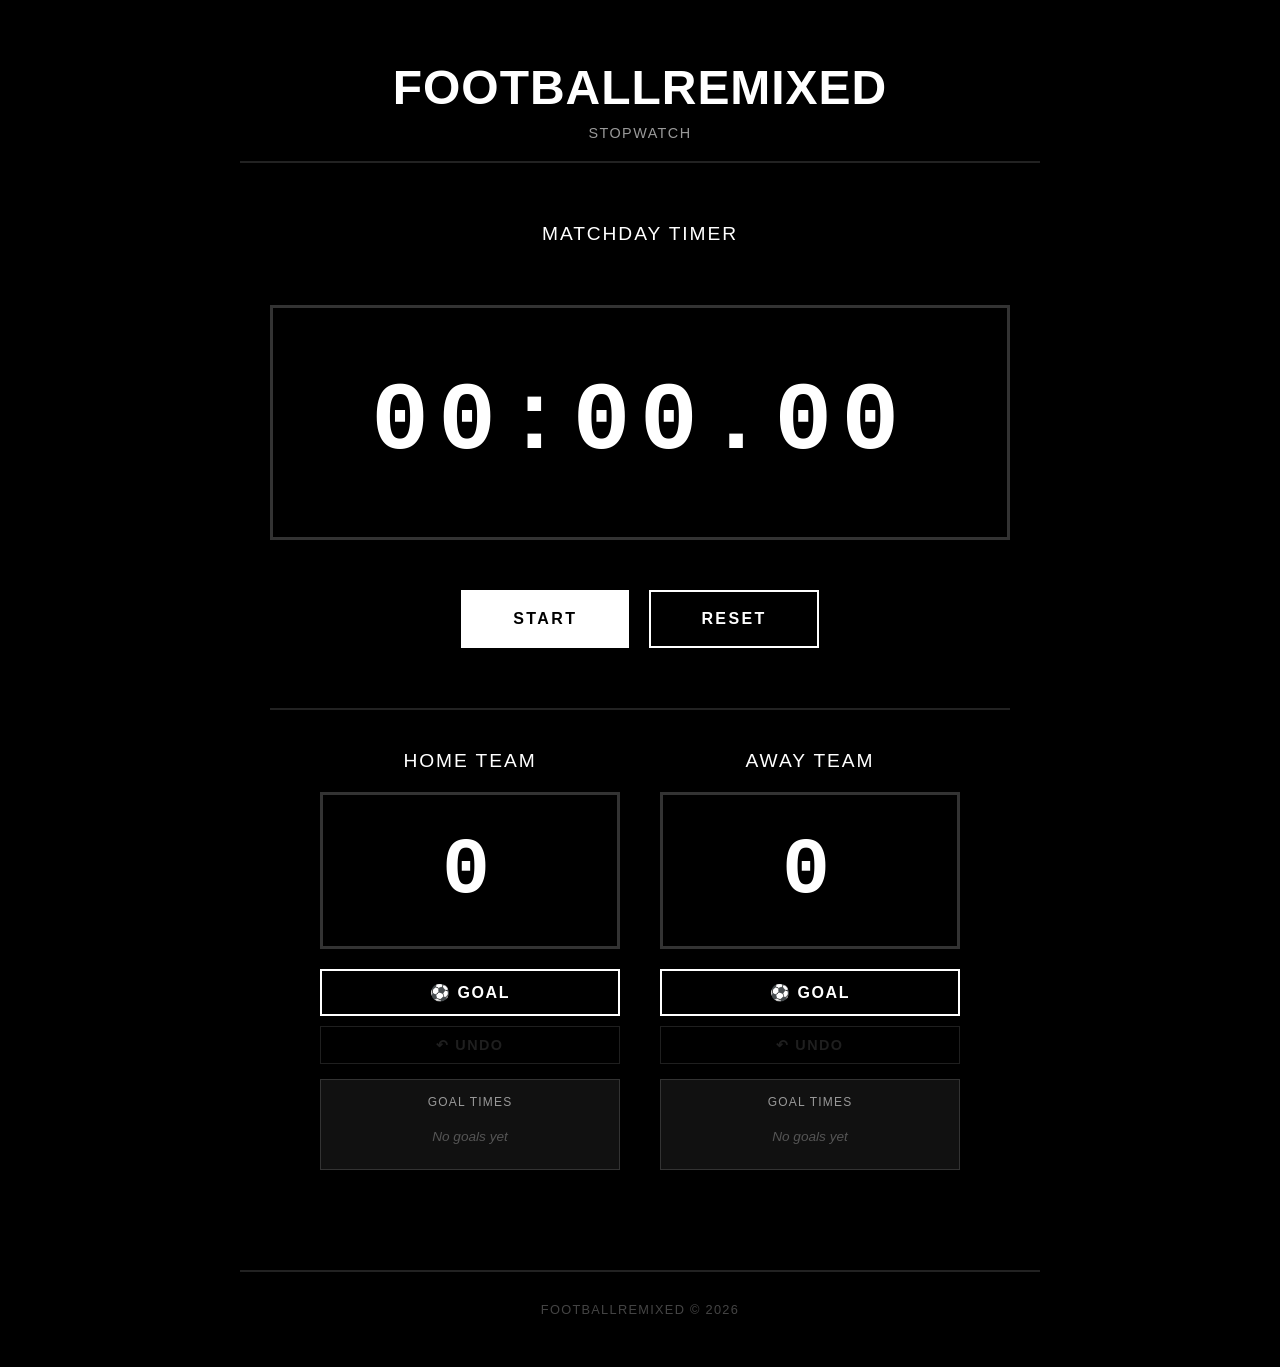
==== commit 778a6929: "Update timer heading to MATCHDAY TIMER Changed the timer section heading from "Timer" to "MATCHDAY T" ====
--- a/stopwatch.html
+++ b/stopwatch.html
@@ -344,8 +344,8 @@
         </header>
 
         <div class="stopwatch-container">
-            <h2>Timer</h2>
-            <p class="stopwatch-description">Track drills & sessions</p>
+            <h2>MATCHDAY TIMER</h2>
+            <p class="stopwatch-description"></p>
 
             <div class="stopwatch-display">
                 <div id="stopwatchTime" class="stopwatch-time">00:00.00</div>
@@ -449,6 +449,17 @@
             startBtn.textContent = 'Start';
             startBtn.classList.remove('btn-stop');
             startBtn.classList.add('btn-start');
+
+            // Reset scores and goal times
+            homeScore = 0;
+            awayScore = 0;
+            homeGoalTimes = [];
+            awayGoalTimes = [];
+
+            updateScoreDisplay();
+            updateGoalTimesDisplay('home');
+            updateGoalTimesDisplay('away');
+            updateUndoButtons();
         }
 
         startBtn.addEventListener('click', startStopwatch);
